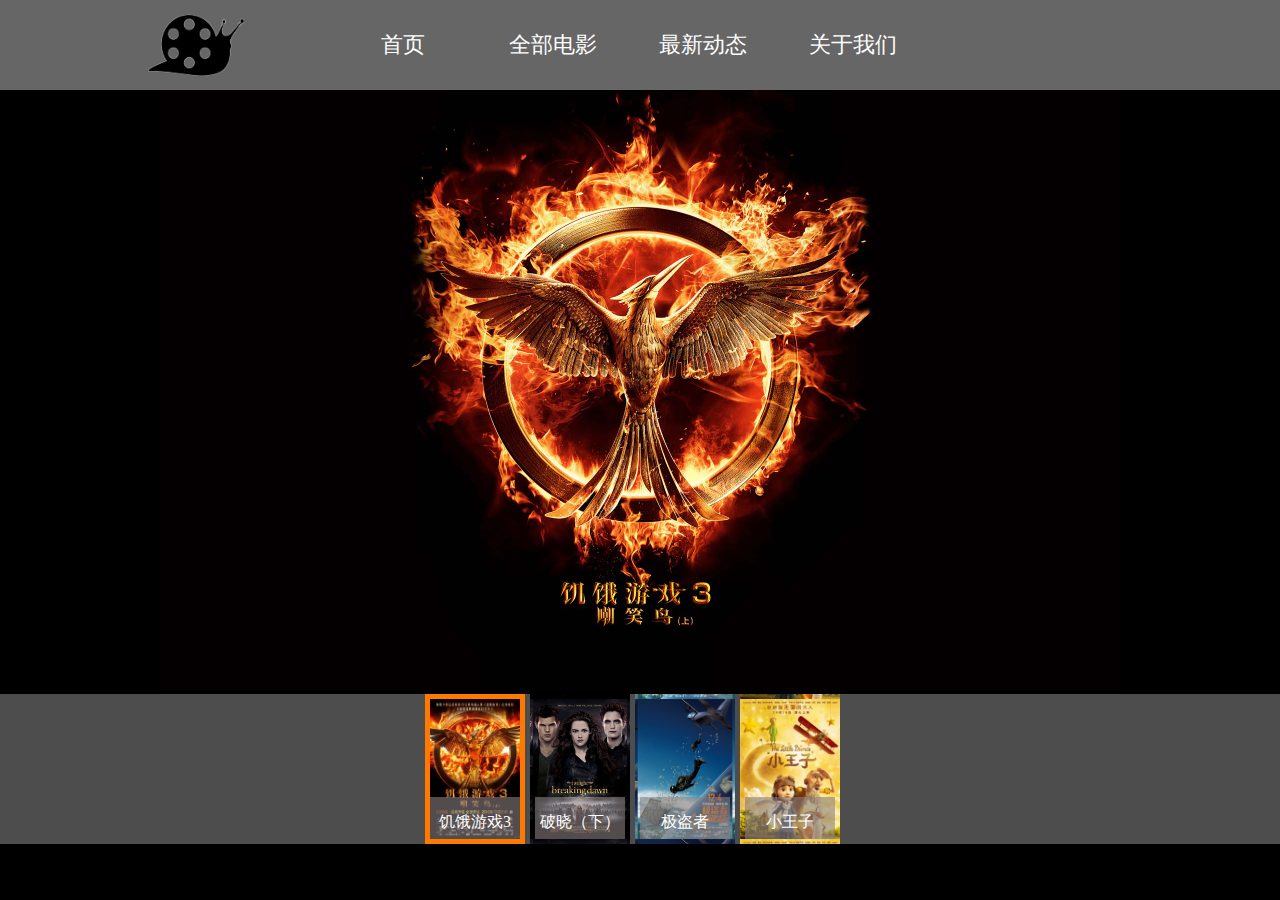
==== index.html @ a3ac8f7b "xingMovie" ====
<!DOCTYPE html>
<html>

	<head>
		<meta charset="utf-8">
		<title>每周一电影</title>
		<link rel="stylesheet" type="text/css" href="css/index.css" />
	</head>

	<body>
		<header>
			<div class="header">
				<div class="header_left">
					<img src="img/logo.png" />
				</div>
				<div class="header_right">
					<li><a href="index.html">首页</a></li>
					<li><a href="allMovie.html">全部电影</a></li>
					<li><a href="news.html">最新动态</a></li>
					<li>关于我们</li>
				</div>
			</div>
		</header>
		<section id="banner_con">
			<div class="banner">
				<img id="post" src="img/hunger_game3.jpg"/>
		<section id="small_pic">
			<div class="bottom_bar">
				<div class="small_banner pic1 small_active">
					<div class="detail"><span>饥饿游戏3</span></div>
				</div>
				<div class="small_banner pic2">
					<div class="detail"><span>破晓（下）</span></div>
				</div>
				<div class="small_banner pic3">
					<div class="detail"><span>极盗者</span></div>
				</div>
				<div class="small_banner pic4">
					<div class="detail"><span>小王子</span></div>
				</div>
			</div>
		</section>
			</div>
		</section>

	</body>

</html>
---- css/index.css ----
body,
h1,
h2,
h3,
h4,
h5,
h6,
hr,
p,
blockquote,

/* structural elements 结构元素 */

dl,
dt,
dd,
ul,
ol,
li,

/* list elements 列表元素 */

pre,

/* text formatting elements 文本格式元素 */

fieldset,
button,
input,
textarea,

/* form elements 表单元素 */

th,
td {
	/* table elements 表格元素 */
	margin: 0;
	padding: 0;
}

li {
	list-style: none;
}
a{
	text-decoration: none;
	color: #FFFFFF;
}
body,
html {
	margin: 0;
	padding: 0;
	border: 0;
	height: 100%;
	width: 100%;
}

header {
	width: 100%;
	height: 10%;
	background-color: rgba(0, 0, 0, 0.6);
}

header .header {
	width: 80%;
	height: 100%;
	margin: 0 auto;
}

header .header .header_left {
	width: 200px;
	height: 100%;
	float: left;
}

header .header .header_left img {
	margin-top: 14px;
	margin-left: 20px;
	vertical-align: middle;
	width: 96.3px;
	height: 61.6px;
}

header .header .header_right {
	height: 100%;
	width: 600px;
	overflow: hidden;
	font-size: 22px;
	font-family: "Microsoft YaHei";
}

header .header .header_right li {
	padding-top: 30px;
	height: 100%;
	float: left;
	width: 25%;
	color: #FFFFFF;
	text-align: center;
}

header .header .header_right li:hover {
	background-color: rgba(0,0,0,0.8);
}

#banner_con {
	width: 100%;
	height: 90%;
}

#banner_con .banner {
	width: 100%;
	height: 100%;
	/*background-image: url(../img/hunger_game3.jpg);
	background-position: center;
	background-size: contain;
	background-repeat: no-repeat;*/
	position: relative;
	background-color: black;
}
#banner_con .banner img{
	height: 600px;
	width: 960px;
	position: relative;
	left: 50%;
	margin-left: -480px;
}

#small_pic {
	height: auto;
	background-color: rgba(255, 255, 255, .3);
	width: 100%;
}

#small_pic .bottom_bar {
	width: 440px;
	height: 150px;
	margin: 0 auto;
}

#small_pic .bottom_bar .small_banner {
	width: 90px;
	height: 140px;
	margin-left: 5px;
	position: relative;
	float: left;
	border: 5px solid rgba(0, 0, 0, 0);
}

#small_pic .bottom_bar .small_banner .detail {
	width: 100%;
	height: 30%;
	background-color: rgba(137, 127, 127, 0.6);
	position: absolute;
	bottom: 0;
	text-align: center;
}

#small_pic .bottom_bar .small_banner .detail span {
	margin-top: 15px;
	display: block;
	color: #FFFFFF;
}

#small_pic .bottom_bar .pic1 {
	background-image: url(../img/hunger_game3_small.jpg);
	background-size: cover;
	background-position: center;
}

#small_pic .bottom_bar .pic2 {
	background-size: cover;
	background-position: center;
	background-image: url(../img/20130331221804_sJ8HF.thumb.700_0.jpeg);
}

#small_pic .bottom_bar .pic3 {
	background-size: cover;
	background-position: center;
	background-image: url(../img/point_break_small.jpg);
}

#small_pic .bottom_bar .pic4 {
	background-size: cover;
	background-position: center;
	background-image: url(../img/The_little_primce_small.jpg);
}

#small_pic .bottom_bar .small_active {
	border: 5px solid #ff7800;
}
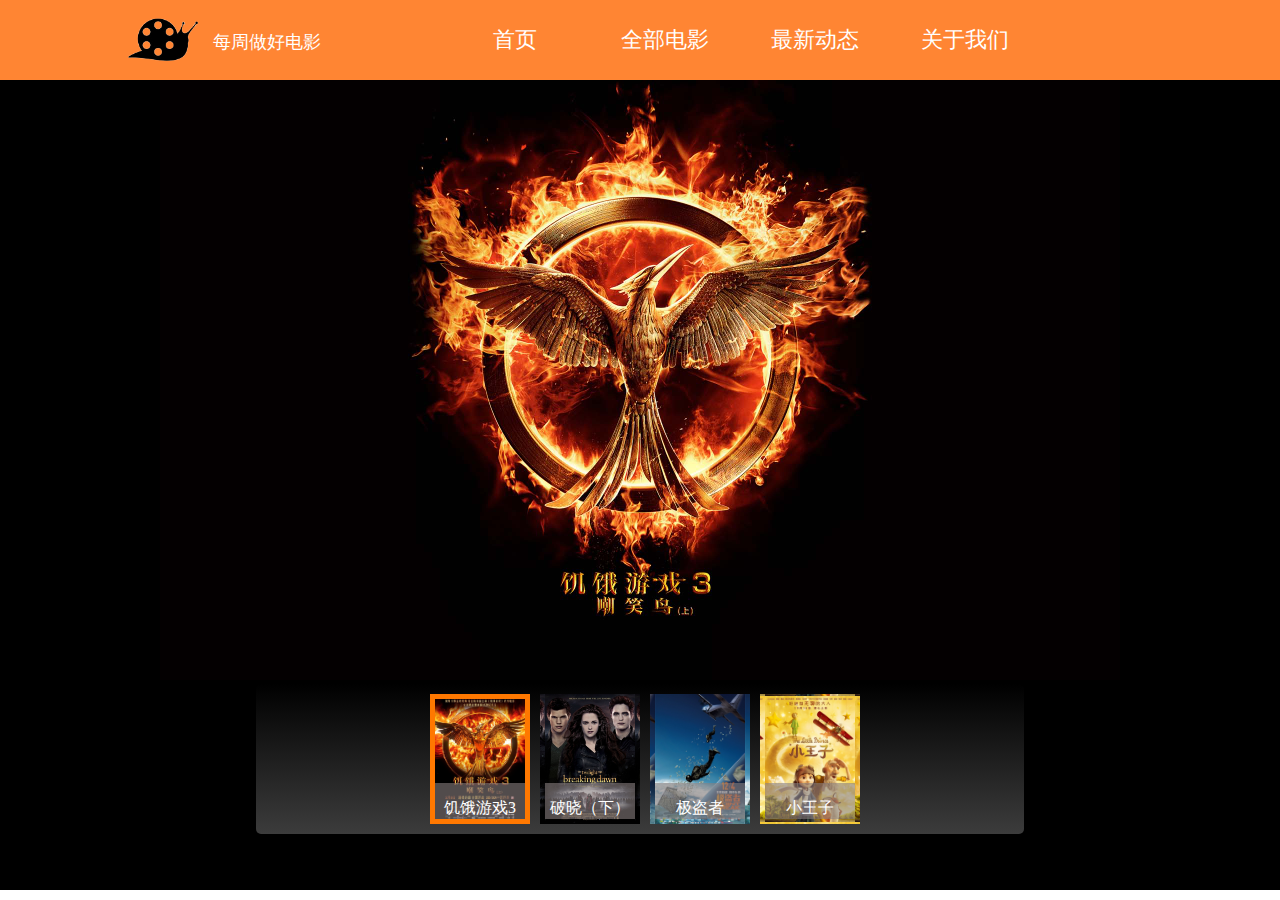
==== commit ea69e47b: "xingMovie" ====
--- a/index.html
+++ b/index.html
@@ -12,6 +12,7 @@
 			<div class="header">
 				<div class="header_left">
 					<img src="img/logo.png" />
+					<span>每周做好电影 </span>
 				</div>
 				<div class="header_right">
 					<li><a href="index.html">首页</a></li>
@@ -23,7 +24,7 @@
 		</header>
 		<section id="banner_con">
 			<div class="banner">
-				<img id="post" src="img/hunger_game3.jpg"/>
+				<img id="post" src="img/hunger_game3/hunger_game3.jpg"/>
 		<section id="small_pic">
 			<div class="bottom_bar">
 				<div class="small_banner pic1 small_active">
--- a/css/index.css
+++ b/css/index.css
@@ -56,8 +56,8 @@
 
 header {
 	width: 100%;
-	height: 10%;
-	background-color: rgba(0, 0, 0, 0.6);
+	height: 80px;
+	background-color: rgba(255, 102, 0, 0.8);
 }
 
 header .header {
@@ -73,28 +73,37 @@
 }
 
 header .header .header_left img {
-	margin-top: 14px;
-	margin-left: 20px;
+	margin-top: 18px;
 	vertical-align: middle;
-	width: 96.3px;
-	height: 61.6px;
+	width: 70.2px;
+	height: 43.2px;
+	float: left;
+}
+
+header .header .header_left span {
+	color: #FFFFFF;
+	margin-top: 30px;
+	margin-left: 15px;
+	display: block;
+	float: left;
+	font-family: "微软雅黑";
+	font-size: 18px;
 }
 
 header .header .header_right {
-	height: 100%;
 	width: 600px;
 	overflow: hidden;
 	font-size: 22px;
-	font-family: "Microsoft YaHei";
+	font-family: "微软雅黑";
+	margin: 0 auto;
 }
 
 header .header .header_right li {
-	padding-top: 30px;
-	height: 100%;
 	float: left;
 	width: 25%;
 	color: #FFFFFF;
 	text-align: center;
+	line-height: 80px;
 }
 
 header .header .header_right li:hover {
@@ -126,20 +135,25 @@
 
 #small_pic {
 	height: auto;
-	background-color: rgba(255, 255, 255, .3);
-	width: 100%;
+	/*background-color: rgba(255, 255, 255, .3);*/
+	background: -webkit-gradient(linear, 0 0, 0 100%, from(black), to(#3c3c3c));
+	/*background: -webkit-gradient(linear, 0 0, 0 100%, from(red), to(blue));*/ 
+	width: 60%;
+	margin: 0 auto;
+	border-radius: 5px;
 }
 
 #small_pic .bottom_bar {
+	padding-top: 10px;
 	width: 440px;
-	height: 150px;
+	height: 140px;
 	margin: 0 auto;
 }
 
 #small_pic .bottom_bar .small_banner {
 	width: 90px;
-	height: 140px;
-	margin-left: 5px;
+	height: 120px;
+	margin-left: 10px;
 	position: relative;
 	float: left;
 	border: 5px solid rgba(0, 0, 0, 0);
@@ -161,7 +175,7 @@
 }
 
 #small_pic .bottom_bar .pic1 {
-	background-image: url(../img/hunger_game3_small.jpg);
+	background-image: url(../img/hunger_game3/hunger_game3_small.jpg);
 	background-size: cover;
 	background-position: center;
 }
@@ -169,19 +183,19 @@
 #small_pic .bottom_bar .pic2 {
 	background-size: cover;
 	background-position: center;
-	background-image: url(../img/20130331221804_sJ8HF.thumb.700_0.jpeg);
+	background-image: url(../img/breaking_down/breaking_dawn.jpeg);
 }
 
 #small_pic .bottom_bar .pic3 {
 	background-size: cover;
 	background-position: center;
-	background-image: url(../img/point_break_small.jpg);
+	background-image: url(../img/point_break/point_break_small.jpg);
 }
 
 #small_pic .bottom_bar .pic4 {
 	background-size: cover;
 	background-position: center;
-	background-image: url(../img/The_little_primce_small.jpg);
+	background-image: url(../img/The_little_primce/The_little_primce_small.jpg);
 }
 
 #small_pic .bottom_bar .small_active {
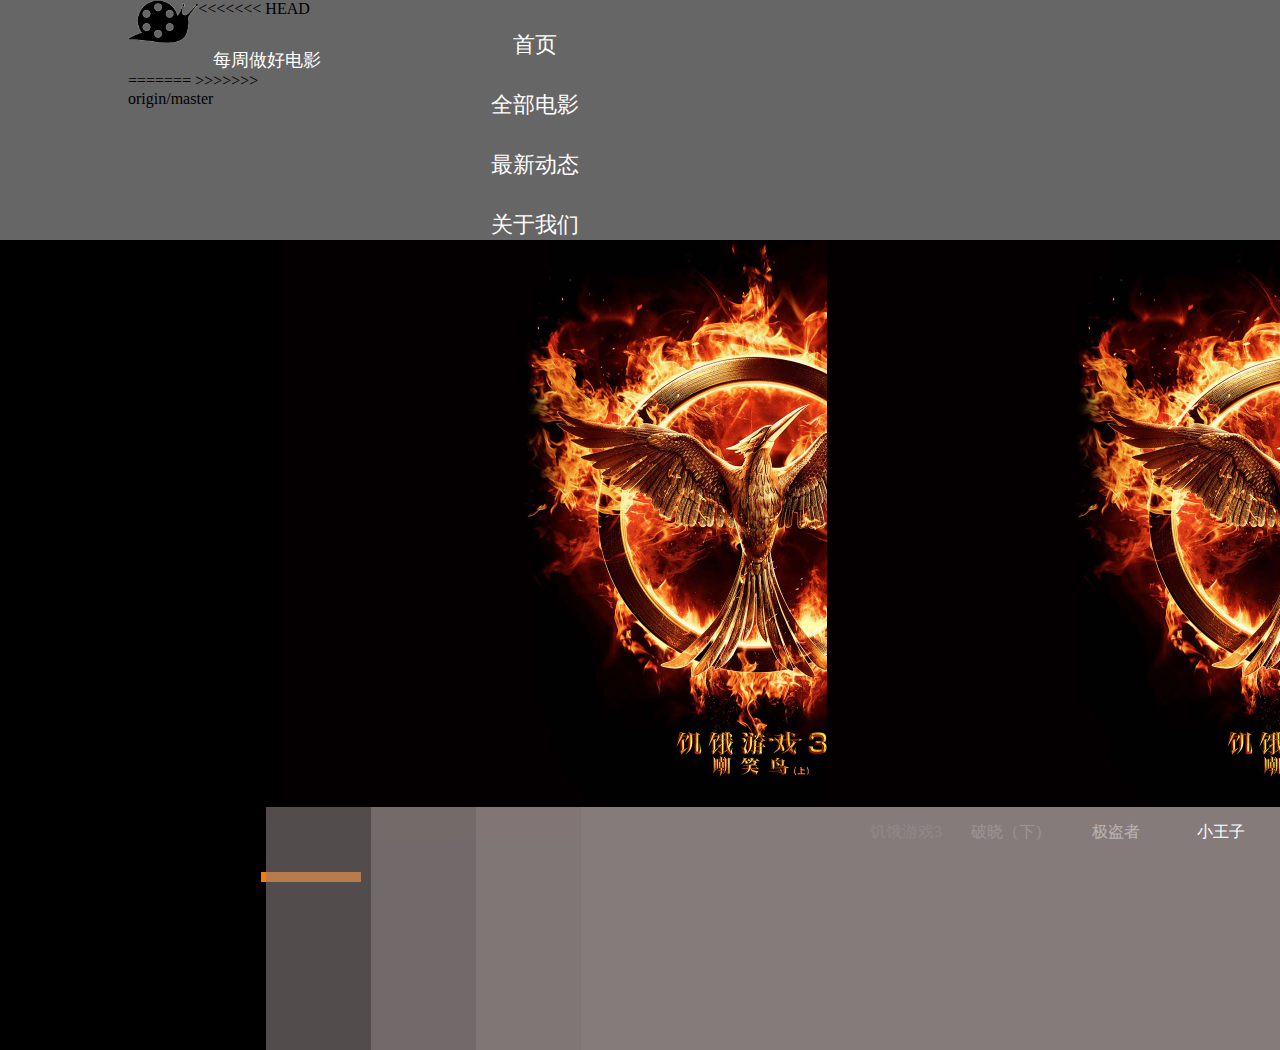
==== commit bb7cc10d: "Merge remote-tracking branch 'origin/master'" ====
--- a/index.html
+++ b/index.html
@@ -12,7 +12,10 @@
 			<div class="header">
 				<div class="header_left">
 					<img src="img/logo.png" />
+<<<<<<< HEAD
 					<span>每周做好电影 </span>
+=======
+>>>>>>> origin/master
 				</div>
 				<div class="header_right">
 					<li><a href="index.html">首页</a></li>
@@ -24,7 +27,11 @@
 		</header>
 		<section id="banner_con">
 			<div class="banner">
+<<<<<<< HEAD
 				<img id="post" src="img/hunger_game3/hunger_game3.jpg"/>
+=======
+				<img id="post" src="img/hunger_game3.jpg"/>
+>>>>>>> origin/master
 		<section id="small_pic">
 			<div class="bottom_bar">
 				<div class="small_banner pic1 small_active">
--- a/css/index.css
+++ b/css/index.css
@@ -56,8 +56,13 @@
 
 header {
 	width: 100%;
+<<<<<<< HEAD
 	height: 80px;
 	background-color: rgba(255, 102, 0, 0.8);
+=======
+	height: 10%;
+	background-color: rgba(0, 0, 0, 0.6);
+>>>>>>> origin/master
 }
 
 header .header {
@@ -73,6 +78,7 @@
 }
 
 header .header .header_left img {
+<<<<<<< HEAD
 	margin-top: 18px;
 	vertical-align: middle;
 	width: 70.2px;
@@ -99,11 +105,34 @@
 }
 
 header .header .header_right li {
+=======
+	margin-top: 14px;
+	margin-left: 20px;
+	vertical-align: middle;
+	width: 96.3px;
+	height: 61.6px;
+}
+
+header .header .header_right {
+	height: 100%;
+	width: 600px;
+	overflow: hidden;
+	font-size: 22px;
+	font-family: "Microsoft YaHei";
+}
+
+header .header .header_right li {
+	padding-top: 30px;
+	height: 100%;
+>>>>>>> origin/master
 	float: left;
 	width: 25%;
 	color: #FFFFFF;
 	text-align: center;
+<<<<<<< HEAD
 	line-height: 80px;
+=======
+>>>>>>> origin/master
 }
 
 header .header .header_right li:hover {
@@ -135,6 +164,7 @@
 
 #small_pic {
 	height: auto;
+<<<<<<< HEAD
 	/*background-color: rgba(255, 255, 255, .3);*/
 	background: -webkit-gradient(linear, 0 0, 0 100%, from(black), to(#3c3c3c));
 	/*background: -webkit-gradient(linear, 0 0, 0 100%, from(red), to(blue));*/ 
@@ -147,13 +177,27 @@
 	padding-top: 10px;
 	width: 440px;
 	height: 140px;
+=======
+	background-color: rgba(255, 255, 255, .3);
+	width: 100%;
+}
+
+#small_pic .bottom_bar {
+	width: 440px;
+	height: 150px;
+>>>>>>> origin/master
 	margin: 0 auto;
 }
 
 #small_pic .bottom_bar .small_banner {
 	width: 90px;
+<<<<<<< HEAD
 	height: 120px;
 	margin-left: 10px;
+=======
+	height: 140px;
+	margin-left: 5px;
+>>>>>>> origin/master
 	position: relative;
 	float: left;
 	border: 5px solid rgba(0, 0, 0, 0);
@@ -175,7 +219,11 @@
 }
 
 #small_pic .bottom_bar .pic1 {
+<<<<<<< HEAD
 	background-image: url(../img/hunger_game3/hunger_game3_small.jpg);
+=======
+	background-image: url(../img/hunger_game3_small.jpg);
+>>>>>>> origin/master
 	background-size: cover;
 	background-position: center;
 }
@@ -183,19 +231,31 @@
 #small_pic .bottom_bar .pic2 {
 	background-size: cover;
 	background-position: center;
+<<<<<<< HEAD
 	background-image: url(../img/breaking_down/breaking_dawn.jpeg);
+=======
+	background-image: url(../img/20130331221804_sJ8HF.thumb.700_0.jpeg);
+>>>>>>> origin/master
 }
 
 #small_pic .bottom_bar .pic3 {
 	background-size: cover;
 	background-position: center;
+<<<<<<< HEAD
 	background-image: url(../img/point_break/point_break_small.jpg);
+=======
+	background-image: url(../img/point_break_small.jpg);
+>>>>>>> origin/master
 }
 
 #small_pic .bottom_bar .pic4 {
 	background-size: cover;
 	background-position: center;
+<<<<<<< HEAD
 	background-image: url(../img/The_little_primce/The_little_primce_small.jpg);
+=======
+	background-image: url(../img/The_little_primce_small.jpg);
+>>>>>>> origin/master
 }
 
 #small_pic .bottom_bar .small_active {
